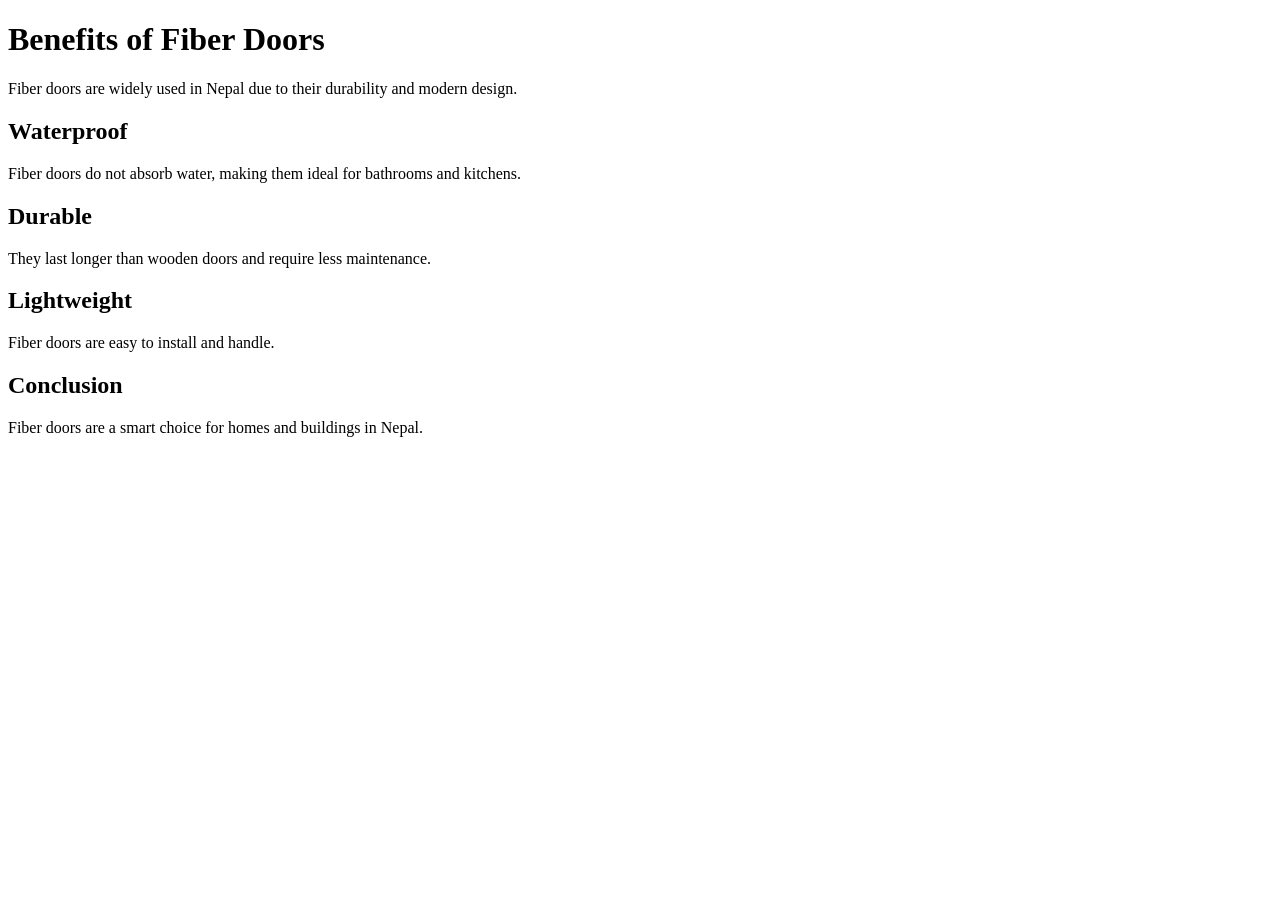
==== benefits-of-fiber-doors.html @ 416c1f72 "Create benefits-of-fiber-doors.html" ====
<!DOCTYPE html>
<html>
<head>
<title>Benefits of Fiber Doors in Nepal</title>
<meta name="description" content="Discover why fiber doors are popular in Nepal.">
</head>

<body>

<h1>Benefits of Fiber Doors</h1>

<p>Fiber doors are widely used in Nepal due to their durability and modern design.</p>

<h2>Waterproof</h2>
<p>Fiber doors do not absorb water, making them ideal for bathrooms and kitchens.</p>

<h2>Durable</h2>
<p>They last longer than wooden doors and require less maintenance.</p>

<h2>Lightweight</h2>
<p>Fiber doors are easy to install and handle.</p>

<h2>Conclusion</h2>
<p>Fiber doors are a smart choice for homes and buildings in Nepal.</p>

</body>
</html>
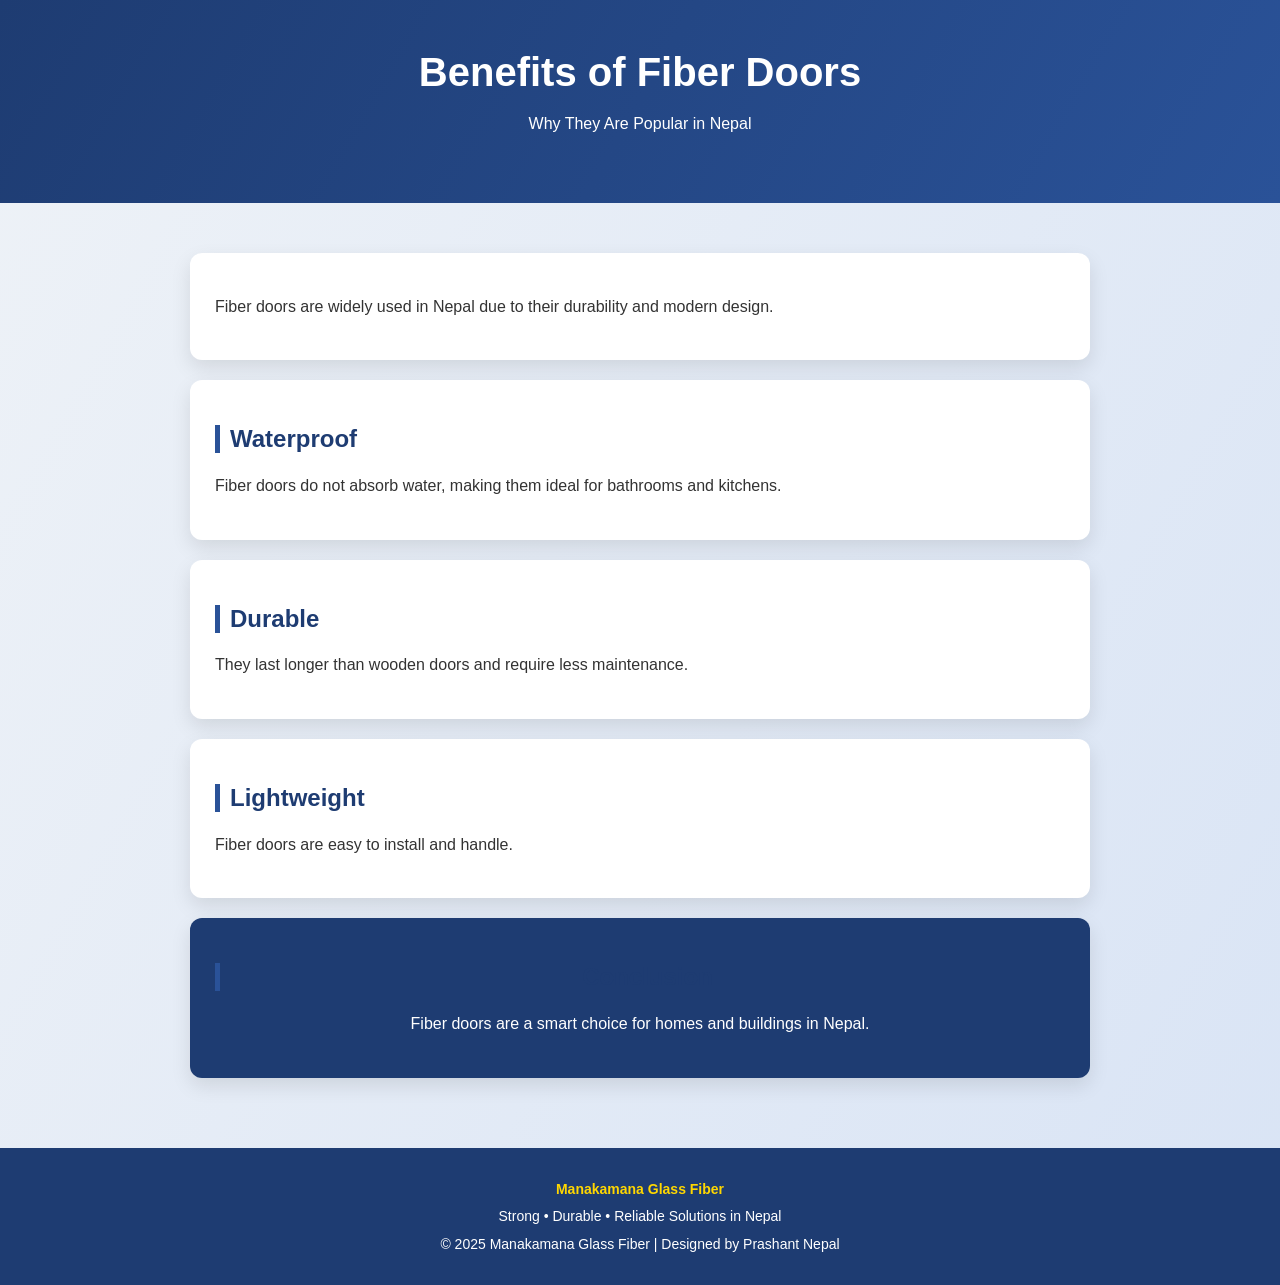
==== commit 31a311cd: "Update benefits-of-fiber-doors.html" ====
--- a/benefits-of-fiber-doors.html
+++ b/benefits-of-fiber-doors.html
@@ -3,25 +3,131 @@
 <head>
 <title>Benefits of Fiber Doors in Nepal</title>
 <meta name="description" content="Discover why fiber doors are popular in Nepal.">
+
+<style>
+body {
+    margin: 0;
+    font-family: 'Segoe UI', Arial, sans-serif;
+    background: linear-gradient(120deg, #eef2f7, #d9e4f5);
+    color: #333;
+}
+
+/* HEADER */
+header {
+    background: linear-gradient(120deg, #1e3c72, #2a5298);
+    color: white;
+    text-align: center;
+    padding: 50px 20px;
+}
+
+header h1 {
+    margin: 0;
+    font-size: 40px;
+}
+
+/* CONTAINER */
+.container {
+    max-width: 900px;
+    margin: 30px auto;
+    padding: 20px;
+}
+
+/* CARD STYLE */
+.card {
+    background: white;
+    padding: 25px;
+    margin-bottom: 20px;
+    border-radius: 12px;
+    box-shadow: 0 8px 20px rgba(0,0,0,0.1);
+    transition: 0.3s;
+}
+
+.card:hover {
+    transform: translateY(-5px);
+}
+
+/* HEADINGS */
+h2 {
+    color: #1e3c72;
+    border-left: 5px solid #2a5298;
+    padding-left: 10px;
+}
+
+/* TEXT */
+p {
+    line-height: 1.6;
+    font-size: 16px;
+}
+
+/* CONCLUSION */
+.conclusion {
+    background: #1e3c72;
+    color: white;
+    text-align: center;
+}
+
+/* FOOTER */
+footer {
+    background: #1e3c72;
+    color: white;
+    text-align: center;
+    padding: 25px 15px;
+    margin-top: 30px;
+}
+
+footer p {
+    margin: 5px 0;
+    font-size: 14px;
+}
+
+footer .highlight {
+    color: #ffd700;
+    font-weight: bold;
+}
+</style>
+
 </head>
 
 <body>
 
-<h1>Benefits of Fiber Doors</h1>
+<header>
+    <h1>Benefits of Fiber Doors</h1>
+    <p>Why They Are Popular in Nepal</p>
+</header>
 
-<p>Fiber doors are widely used in Nepal due to their durability and modern design.</p>
+<div class="container">
 
-<h2>Waterproof</h2>
-<p>Fiber doors do not absorb water, making them ideal for bathrooms and kitchens.</p>
+    <div class="card">
+        <p>Fiber doors are widely used in Nepal due to their durability and modern design.</p>
+    </div>
 
-<h2>Durable</h2>
-<p>They last longer than wooden doors and require less maintenance.</p>
+    <div class="card">
+        <h2>Waterproof</h2>
+        <p>Fiber doors do not absorb water, making them ideal for bathrooms and kitchens.</p>
+    </div>
 
-<h2>Lightweight</h2>
-<p>Fiber doors are easy to install and handle.</p>
+    <div class="card">
+        <h2>Durable</h2>
+        <p>They last longer than wooden doors and require less maintenance.</p>
+    </div>
 
-<h2>Conclusion</h2>
-<p>Fiber doors are a smart choice for homes and buildings in Nepal.</p>
+    <div class="card">
+        <h2>Lightweight</h2>
+        <p>Fiber doors are easy to install and handle.</p>
+    </div>
+
+    <div class="card conclusion">
+        <h2>Conclusion</h2>
+        <p>Fiber doors are a smart choice for homes and buildings in Nepal.</p>
+    </div>
+
+</div>
+
+<footer>
+    <p class="highlight">Manakamana Glass Fiber</p>
+    <p>Strong • Durable • Reliable Solutions in Nepal</p>
+    <p>© 2025 Manakamana Glass Fiber | Designed by Prashant Nepal</p>
+</footer>
 
 </body>
 </html>
